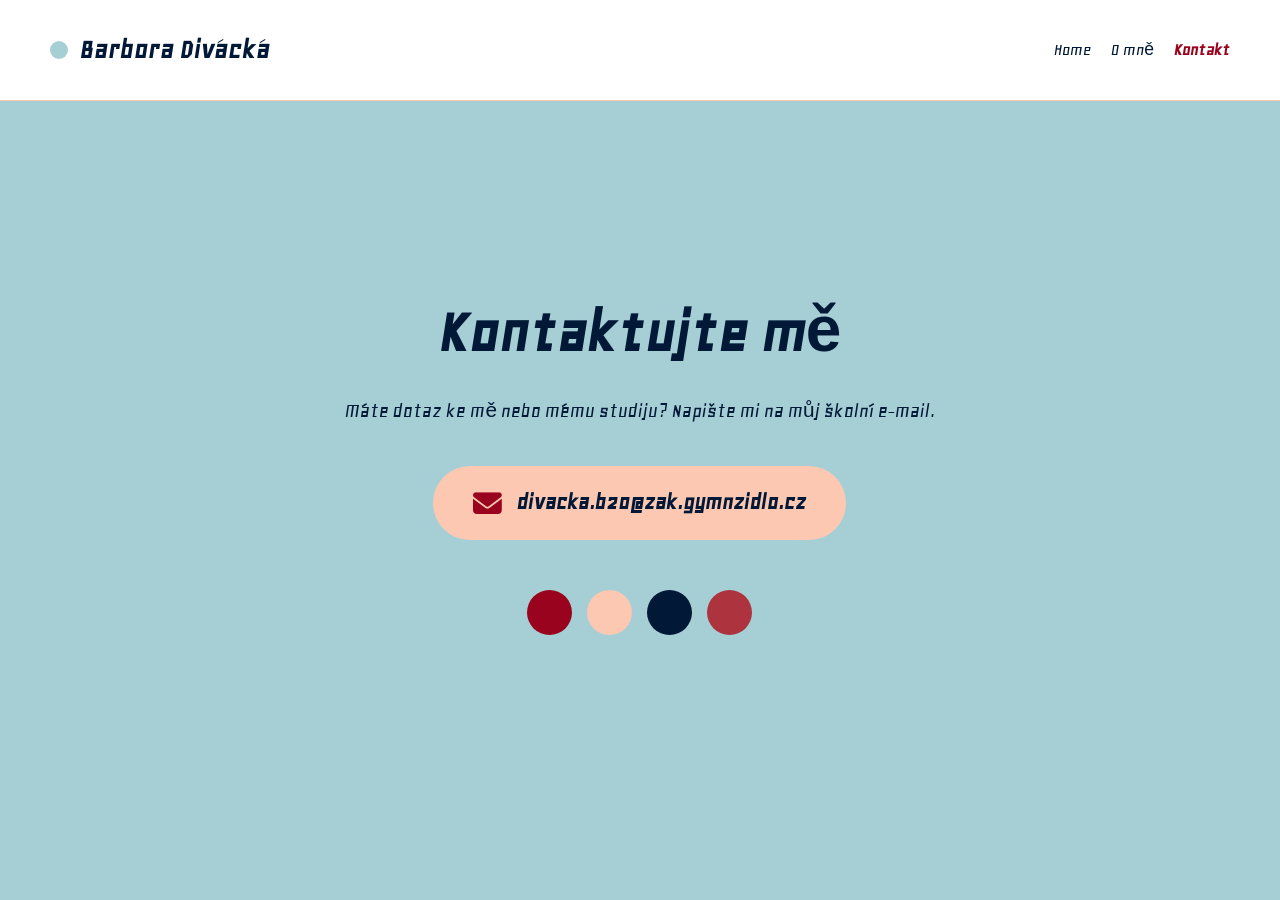
==== kontakt.html @ 66e31f24 "Add files via upload" ====
<!DOCTYPE html>
<html lang="cs">
<head>
    <meta charset="UTF-8">
    <meta name="viewport" content="width=device-width, initial-scale=1.0">
    <title>Barbora Divácká | Kontakt</title>
    <link href="https://fonts.googleapis.com/css2?family=Geo&display=swap" rel="stylesheet">
    <link rel="stylesheet" href="https://cdnjs.cloudflare.com/ajax/libs/font-awesome/6.4.2/css/all.min.css">
    <link rel="stylesheet" href="style.css">
</head>
<body>

    <header>
        <div class="nav-container">
            <div class="brand">
                <span class="dot"></span>
                <span class="name">Barbora Divácká</span>
            </div>
            <nav>
                <ul>
                    <li><a href="index.html">Home</a></li>
                    <li><a href="omně.html">O mně</a></li>
                    <li><a href="kontakt.html" class="active">Kontakt</a></li>
                </ul>
            </nav>
        </div>
    </header>

    <main class="contact-page">
        <div class="contact-container">
            <h1>Kontaktujte mě</h1>
            <p>Máte dotaz ke mě nebo mému studiju? Napište mi na můj školní e-mail.</p>
            
            <div class="email-box">
                <i class="fas fa-envelope"></i>
                <a href="mailto:divacka.b20@zak.gymnzidlo.cz" class="email-link">
                    divacka.b20@zak.gymnzidlo.cz
                </a>
            </div>

            <div class="decorative-dots-contact">
                <span class="dot-item color-1"></span>
                <span class="dot-item color-2"></span>
                <span class="dot-item color-3"></span>
                <span class="dot-item color-4"></span>
            </div>
        </div>
    </main>

</body>
</html>
---- style.css ----
/* BARVY Z ODKAZU:
   #9a031e (vínová)
   #fcc8b2 (tělová/broskvová)
   #a6cfd5 (tyrkysová)
   #011936 (tmavě modrá)
   #ad343e (červená)
   + bílá (#ffffff)
*/

:root {
    --burgundy: #9a031e;
    --peach: #fcc8b2;
    --cyan: #a6cfd5;
    --navy: #011936;
    --red: #ad343e;
    --white: #ffffff;
}

* {
    margin: 0;
    padding: 0;
    box-sizing: border-box;
}

body {
    font-family: 'Geo', sans-serif;
    background-color: var(--cyan);
    color: var(--navy); /* Text je tmavě modrý */
    line-height: 1.4;
}

/* Hlavička */
header {
    padding: 30px 50px;
    background-color: var(--white);
}

.nav-container {
    display: flex;
    justify-content: space-between;
    align-items: center;
    max-width: 1400px;
    margin: 0 auto;
}

.brand {
    display: flex;
    align-items: center;
    gap: 12px;
}

.dot {
    width: 18px;
    height: 18px;
    background-color: var(--cyan); /* Tečka u loga je tyrkysová */
    border-radius: 50%;
}

.name {
    font-size: 1.8rem;
    font-weight: bold;
    color: var(--navy);
}

.title {
    font-size: 1rem;
    color: var(--navy); /* Podnadpis v navigaci */
    opacity: 0.7;
    margin-left: 10px;
}

nav ul {
    display: flex;
    list-style: none;
    align-items: center;
    gap: 15px;
}

nav ul li a {
    text-decoration: none;
    color: var(--navy);
    font-size: 1.1rem;
    transition: color 0.3s;
}

nav ul li a:hover, nav ul li a.active {
    color: var(--burgundy); /* Aktivní link je vínový */
}

.separator {
    color: var(--peach); /* Oddělovač v menu je tělový */
    font-weight: bold;
}

/* Hero Sekce */
.hero-section {
    display: flex;
    justify-content: center;
    align-items: center;
    min-height: 80vh;
    padding: 40px;
}

.container {
    display: flex;
    align-items: center;
    gap: 80px;
    max-width: 1100px;
}

/* Fotka v kruhu */
.image-circle {
    width: 450px;
    height: 450px;
    border-radius: 50%;
    overflow: hidden;
    border: 10px solid var(--peach); /* Okraj fotky je tělový */
}

.image-circle img {
    width: 100%;
    height: 100%;
    object-fit: cover;
}

/* Texty */
.text-area {
    max-width: 500px;
}

.text-area h1 {
    font-size: 5rem;
    margin-bottom: 5px;
    color: var(--navy);
}

.text-area h2 {
    font-size: 1.8rem;
    margin-bottom: 20px;
    font-weight: normal;
    color: var(--red); /* Nadpis "A bit about me" je červený */
}

.text-area p {
    font-size: 1.4rem;
    color: var(--navy);
    margin-bottom: 40px;
}

/* Dekorativní tečky dole - každá má jednu barvu z palety */
.decorative-dots {
    display: flex;
    gap: 20px;
}

.dot-item {
    width: 45px;
    height: 45px;
    border-radius: 50%;
}

.color-1 { background-color: var(--burgundy); }
.color-2 { background-color: var(--peach); }
.color-3 { background-color: var(--navy); }
.color-4 { background-color: var(--red); }

/* Responzivita */
@media (max-width: 900px) {
    .container {
        flex-direction: column;
        text-align: center;
    }
    .image-circle {
        width: 300px;
        height: 300px;
    }
    .text-area h1 {
        font-size: 3.5rem;
    }
    .decorative-dots {
        justify-content: center;
    }
}







/* BARVY Z ODKAZU */
:root {
    --burgundy: #9a031e;
    --peach: #fcc8b2;
    --cyan: #a6cfd5;
    --navy: #011936;
    --red: #ad343e;
    --white: #ffffff;
}

/* Plynulé posouvání při kliknutí na ikony */
html {
    scroll-behavior: smooth;
}

* {
    margin: 0;
    padding: 0;
    box-sizing: border-box;
}

body {
    font-family: 'Geo', sans-serif;
    background-color: var(--cyan);
    color: var(--navy);
    line-height: 1.4;
}

/* Hlavička */
header {
    padding: 30px 50px;
    background-color: var(--white);
    border-bottom: 1px solid var(--peach);
}

.nav-container {
    display: flex;
    justify-content: space-between;
    align-items: center;
    max-width: 1400px;
    margin: 0 auto;
}

.brand {
    display: flex;
    align-items: center;
    gap: 12px;
}

.dot {
    width: 18px;
    height: 18px;
    background-color: var(--cyan);
    border-radius: 50%;
}

.name {
    font-size: 1.8rem;
    font-weight: bold;
}

nav ul {
    display: flex;
    list-style: none;
    gap: 20px;
}

nav ul li a {
    text-decoration: none;
    color: var(--navy);
    font-size: 1.1rem;
}

nav ul li a.active {
    color: var(--burgundy);
    font-weight: bold;
}

/* Sekce O mně */
.about-page {
    padding: 60px 20px;
    max-width: 1000px;
    margin: 0 auto;
}

.icon-nav {
  min-height: 100vh;
    display: flex;
    flex-direction: column;
    align-items: center;
    padding-top: 50px; /* Malá mezera od menu */
}


.icon-container {
    display: flex;
    justify-content: center;
    gap: 25px;
    margin-bottom: 30px;
}

/* Styl tlačítek s ikonami */
.icon-link {
    width: 65px;
    height: 65px;
    border-radius: 50%;
    display: flex;
    justify-content: center;
    align-items: center;
    font-size: 1.5rem;
    color: var(--white);
    text-decoration: none;
    transition: transform 0.2s ease;
}

.icon-link:hover {
    transform: scale(1.1);
}

/* Přiřazení barev tlačítkům */
.color-1 { background-color: var(--burgundy); }
.color-2 { background-color: var(--peach); }
.color-3 { background-color: var(--navy); } /* Tvoje přání na tmavě modrou */
.color-4 { background-color: var(--red); }

/* Bloky textu */
.info-block {
    padding: 120px 0 60px 0; /* Horní padding zajistí, že po odskoku nebude nadpis nalepený na vrchu */
    border-bottom: 1px solid var(--peach);
}

.info-block h2 {
    font-size: 2.5rem;
    margin-bottom: 15px;
}

.info-block p {
    font-size: 1.2rem;
    max-width: 700px;
}

.info-block:last-child {
    border-bottom: none;
}









/* Styl pro kontaktní stránku */
.contact-page {
    display: flex;
    justify-content: center;
    align-items: center;
    min-height: 80vh;
    padding: 20px;
    text-align: center;
}

.contact-container {
    max-width: 600px;
}

.contact-container h1 {
    font-size: 4rem;
    color: var(--navy);
    margin-bottom: 20px;
}

.contact-container p {
    font-size: 1.3rem;
    color: var(--navy);
    margin-bottom: 40px;
}

/* Box s e-mailem */
.email-box {
    display: inline-flex;
    align-items: center;
    gap: 15px;
    background-color: var(--peach); /* Tělová barva z palety */
    padding: 20px 40px;
    border-radius: 50px;
    transition: transform 0.3s ease, box-shadow 0.3s ease;
}

.email-box:hover {
    transform: translateY(-5px);
    box-shadow: 0 10px 20px rgba(154, 3, 30, 0.2); /* Jemný stín ve vínové barvě */
}

.email-box i {
    font-size: 1.8rem;
    color: var(--burgundy);
}

.email-link {
    font-size: 1.5rem;
    color: var(--navy);
    text-decoration: none;
    font-weight: bold;
}

.email-link:hover {
    color: var(--burgundy);
}

/* Tečky pod kontaktem */
.decorative-dots-contact {
    display: flex;
    justify-content: center;
    gap: 15px;
    margin-top: 50px;
}
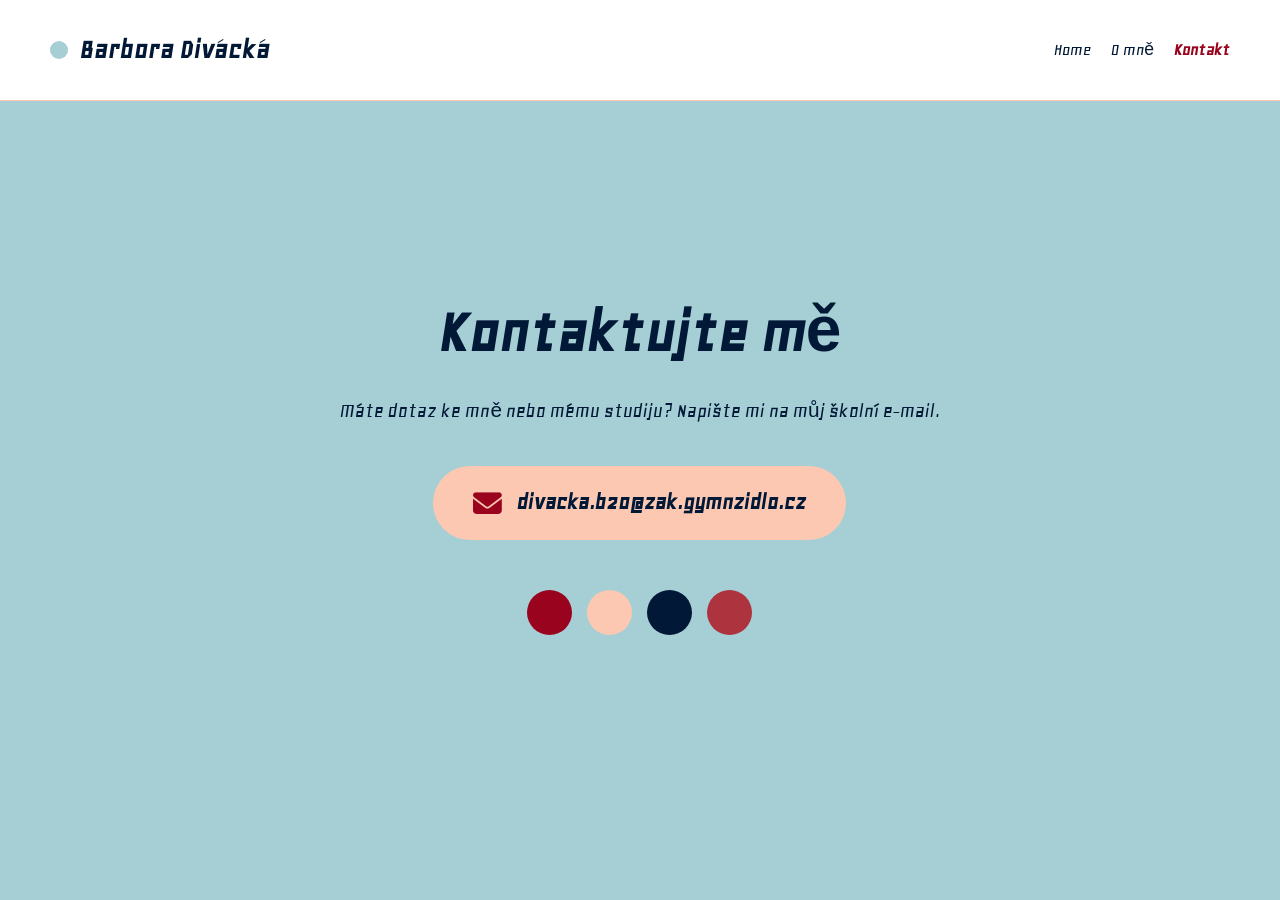
==== commit 5cad05d9: "Fix HTML formatting in kontakt.html" ====
--- a/kontakt.html
+++ b/kontakt.html
@@ -29,7 +29,7 @@
     <main class="contact-page">
         <div class="contact-container">
             <h1>Kontaktujte mě</h1>
-            <p>Máte dotaz ke mě nebo mému studiju? Napište mi na můj školní e-mail.</p>
+            <p>Máte dotaz ke mně nebo mému studiju? Napište mi na můj školní e-mail.</p>
             
             <div class="email-box">
                 <i class="fas fa-envelope"></i>
@@ -48,4 +48,4 @@
     </main>
 
 </body>
-</html>+</html>
